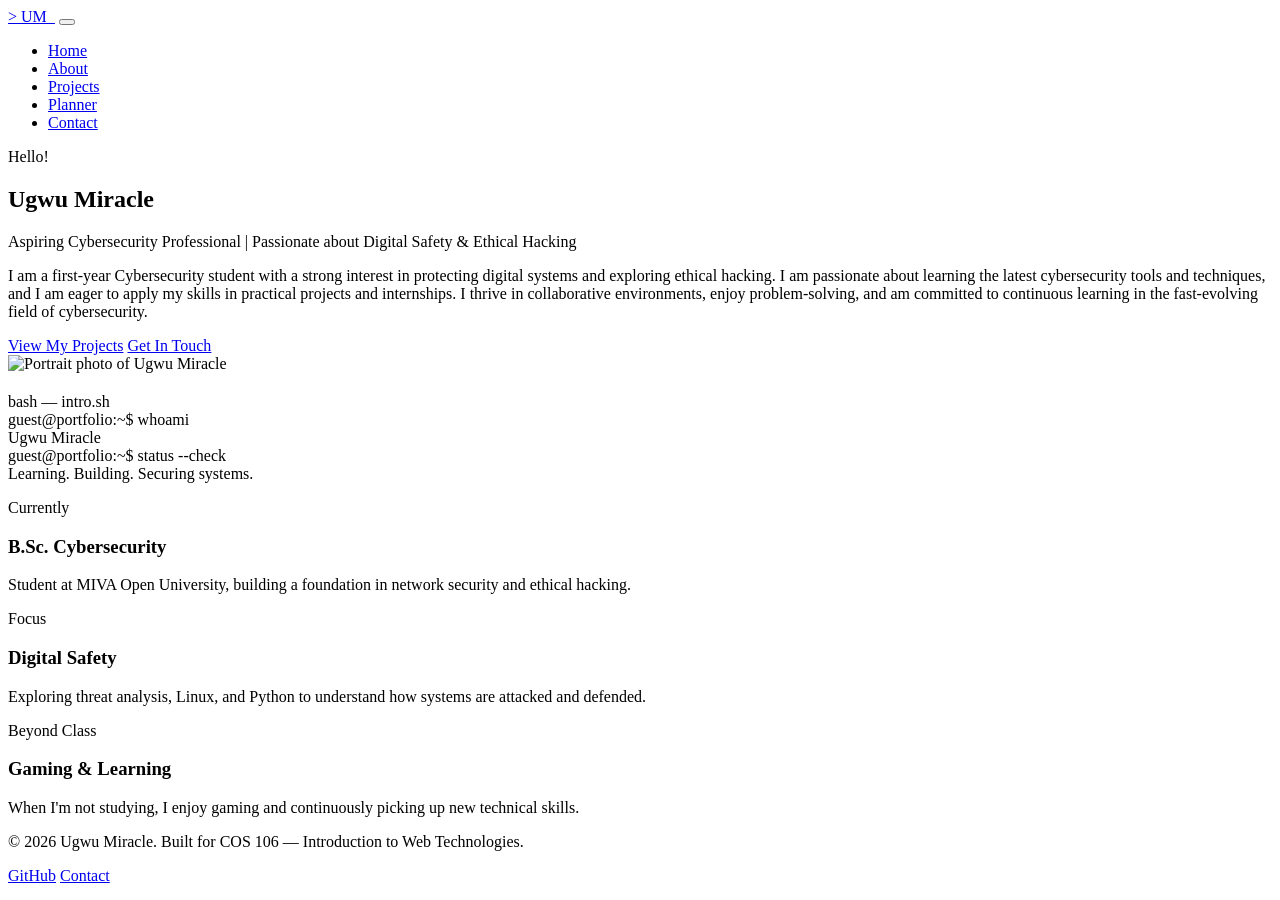
==== index.html @ 63a2a04d "Create index.html" ====
<!DOCTYPE html>
<html lang="en">
<head>
  <meta charset="UTF-8" />
  <meta name="viewport" content="width=device-width, initial-scale=1.0" />
  <title>Ugwu Miracle | Cybersecurity Student Portfolio</title>
  <meta name="description" content="Portfolio of Ugwu Miracle, a first-year Cybersecurity student at MIVA Open University." />
  <link rel="stylesheet" href="style.css" />
</head>
<body>

  <!-- ===== Site Header / Navigation ===== -->
  <header class="site-header">
    <nav class="nav" aria-label="Primary navigation">
      <a href="index.html" class="nav-logo"><span class="bracket">&gt;</span>&nbsp;UM_<span class="cursor"></span></a>
      <button class="nav-toggle" aria-label="Toggle navigation menu" aria-expanded="false">
        <span></span><span></span><span></span>
      </button>
      <ul class="nav-links">
        <li><a href="index.html" aria-current="page">Home</a></li>
        <li><a href="about.html">About</a></li>
        <li><a href="projects.html">Projects</a></li>
        <li><a href="planner.html">Planner</a></li>
        <li><a href="contact.html">Contact</a></li>
      </ul>
    </nav>
  </header>

  <main>
    <!-- ===== Hero Section ===== -->
    <section class="hero">
      <div class="container hero-grid">

        <div class="hero-copy reveal">
          <p class="greeting">Hello!</p>
          <h1>Ugwu Miracle</h1>
          <p class="role">Aspiring Cybersecurity Professional | Passionate about Digital Safety &amp; Ethical Hacking</p>
          <p class="bio">
            I am a first-year Cybersecurity student with a strong interest in protecting digital systems and
            exploring ethical hacking. I am passionate about learning the latest cybersecurity tools and
            techniques, and I am eager to apply my skills in practical projects and internships. I thrive in
            collaborative environments, enjoy problem-solving, and am committed to continuous learning in the
            fast-evolving field of cybersecurity.
          </p>
          <div class="hero-actions">
            <a href="projects.html" class="btn btn-primary">View My Projects</a>
            <a href="contact.html" class="btn btn-outline">Get In Touch</a>
          </div>
        </div>

        <div class="hero-visual reveal">
          <div class="avatar-frame" style="margin-bottom: 1.25rem;">
            <img src="image.jpeg" alt="Portrait photo of Ugwu Miracle" />
          </div>

          <!-- Signature element: animated terminal intro -->
          <div class="terminal" aria-hidden="false">
            <div class="terminal-bar">
              <span></span><span></span><span></span>
              <span class="terminal-title">bash — intro.sh</span>
            </div>
            <div class="terminal-body" id="terminal-body">
              <!-- Fallback content shown if JavaScript is disabled -->
              <div class="line"><span class="prompt">guest@portfolio:~$</span> <span class="out">whoami</span></div>
              <div class="line"><span class="out-accent">Ugwu Miracle</span></div>
              <div class="line"><span class="prompt">guest@portfolio:~$</span> <span class="out">status --check</span></div>
              <div class="line"><span class="out">Learning. Building. Securing systems.</span></div>
            </div>
          </div>
        </div>

      </div>
    </section>

    <!-- ===== Quick highlights strip ===== -->
    <section class="highlights">
      <div class="container card-grid">
        <article class="card reveal">
          <p class="tag">Currently</p>
          <h3>B.Sc. Cybersecurity</h3>
          <p>Student at MIVA Open University, building a foundation in network security and ethical hacking.</p>
        </article>
        <article class="card reveal">
          <p class="tag">Focus</p>
          <h3>Digital Safety</h3>
          <p>Exploring threat analysis, Linux, and Python to understand how systems are attacked and defended.</p>
        </article>
        <article class="card reveal">
          <p class="tag">Beyond Class</p>
          <h3>Gaming &amp; Learning</h3>
          <p>When I'm not studying, I enjoy gaming and continuously picking up new technical skills.</p>
        </article>
      </div>
    </section>
  </main>

  <!-- ===== Site Footer ===== -->
  <footer class="site-footer">
    <div class="container footer-inner">
      <p>&copy; 2026 Ugwu Miracle. Built for COS 106 — Introduction to Web Technologies.</p>
      <div class="footer-links">
        <a href="https://github.com/miracle444-cmd" target="_blank" rel="noopener noreferrer">GitHub</a>
        <a href="contact.html">Contact</a>
      </div>
    </div>
  </footer>

  <script src="script.js"></script>
</body>
</html>
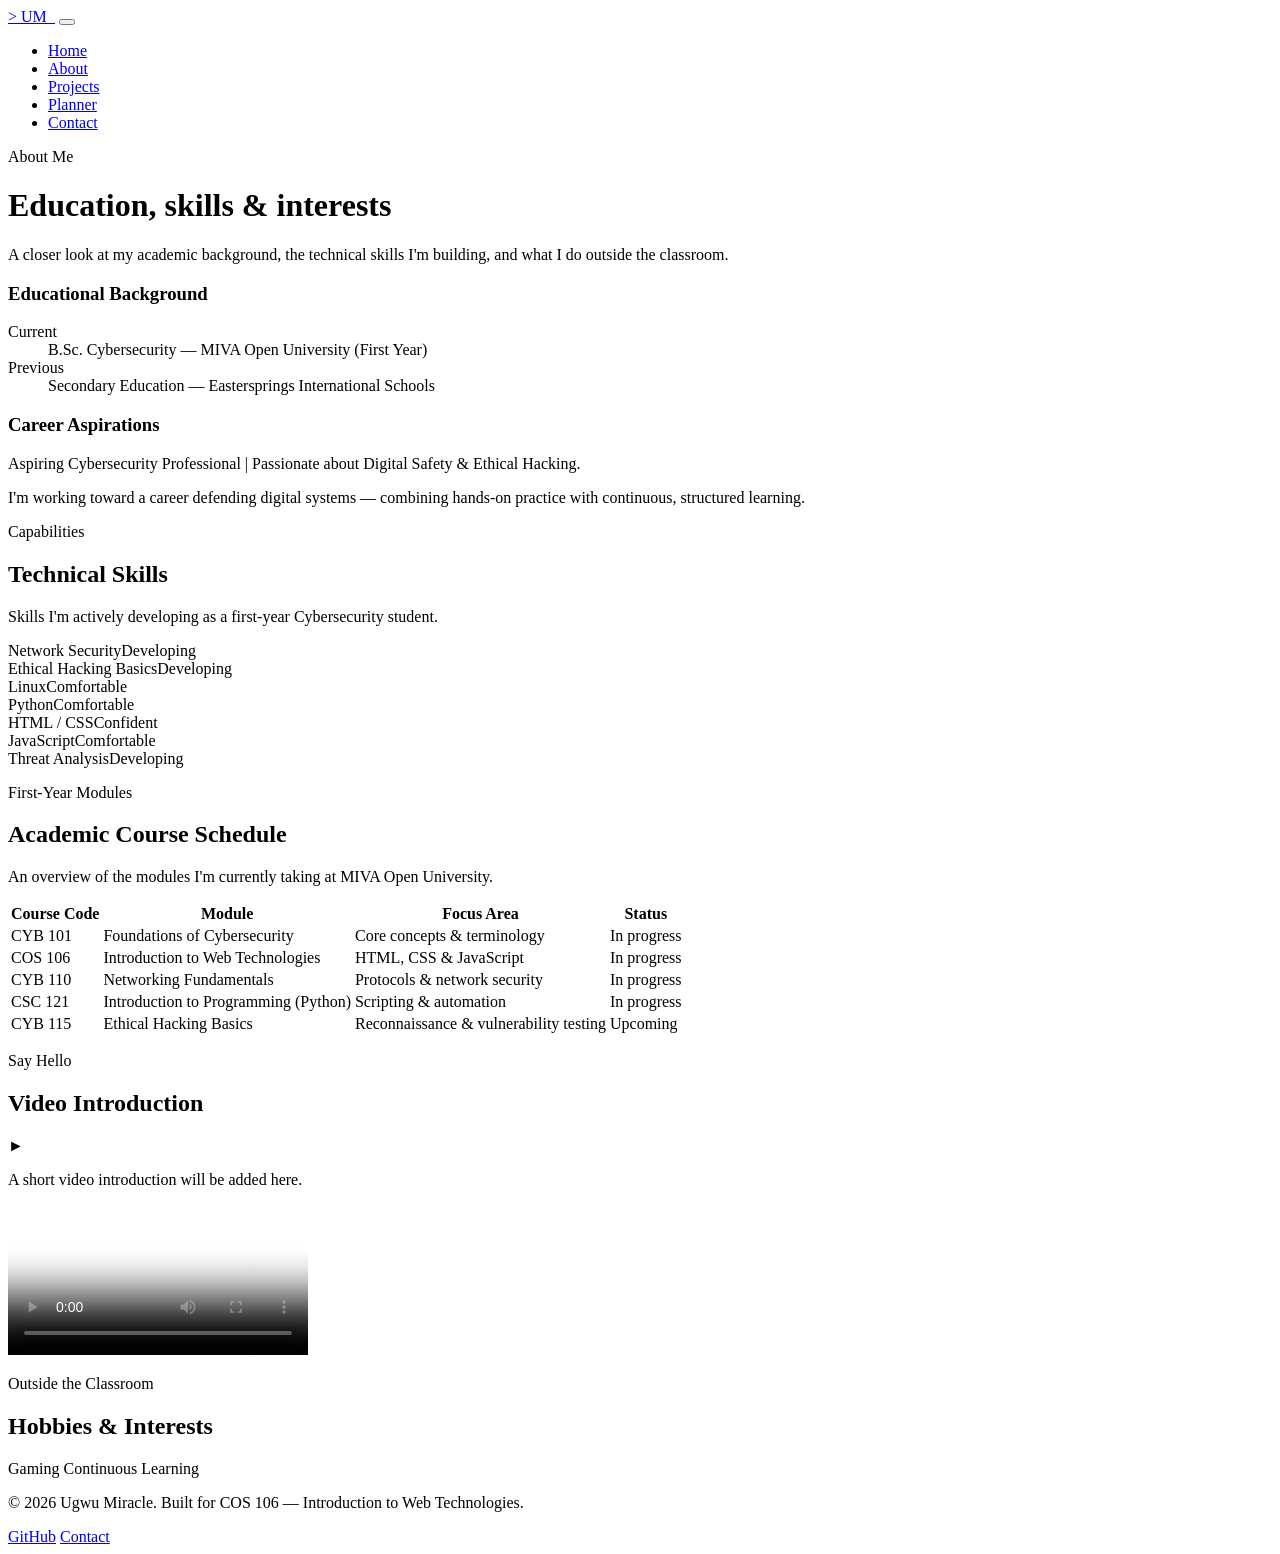
==== commit f846bd51: "Update index.html" ====
--- a/index.html
+++ b/index.html
@@ -3,13 +3,12 @@
 <head>
   <meta charset="UTF-8" />
   <meta name="viewport" content="width=device-width, initial-scale=1.0" />
-  <title>Ugwu Miracle | Cybersecurity Student Portfolio</title>
-  <meta name="description" content="Portfolio of Ugwu Miracle, a first-year Cybersecurity student at MIVA Open University." />
+  <title>About | Ugwu Miracle</title>
+  <meta name="description" content="Education, technical skills, and interests of Ugwu Miracle, Cybersecurity student." />
   <link rel="stylesheet" href="style.css" />
 </head>
 <body>
 
-  <!-- ===== Site Header / Navigation ===== -->
   <header class="site-header">
     <nav class="nav" aria-label="Primary navigation">
       <a href="index.html" class="nav-logo"><span class="bracket">&gt;</span>&nbsp;UM_<span class="cursor"></span></a>
@@ -17,8 +16,8 @@
         <span></span><span></span><span></span>
       </button>
       <ul class="nav-links">
-        <li><a href="index.html" aria-current="page">Home</a></li>
-        <li><a href="about.html">About</a></li>
+        <li><a href="index.html">Home</a></li>
+        <li><a href="about.html" aria-current="page">About</a></li>
         <li><a href="projects.html">Projects</a></li>
         <li><a href="planner.html">Planner</a></li>
         <li><a href="contact.html">Contact</a></li>
@@ -27,74 +26,175 @@
   </header>
 
   <main>
-    <!-- ===== Hero Section ===== -->
-    <section class="hero">
-      <div class="container hero-grid">
-
-        <div class="hero-copy reveal">
-          <p class="greeting">Hello!</p>
-          <h1>Ugwu Miracle</h1>
-          <p class="role">Aspiring Cybersecurity Professional | Passionate about Digital Safety &amp; Ethical Hacking</p>
-          <p class="bio">
-            I am a first-year Cybersecurity student with a strong interest in protecting digital systems and
-            exploring ethical hacking. I am passionate about learning the latest cybersecurity tools and
-            techniques, and I am eager to apply my skills in practical projects and internships. I thrive in
-            collaborative environments, enjoy problem-solving, and am committed to continuous learning in the
-            fast-evolving field of cybersecurity.
+    <div class="container page-header">
+      <p class="eyebrow">About Me</p>
+      <h1>Education, skills &amp; interests</h1>
+      <p>A closer look at my academic background, the technical skills I'm building, and what I do outside the classroom.</p>
+    </div>
+
+    <!-- ===== Education & Aspirations ===== -->
+    <section>
+      <div class="container about-columns">
+        <article class="info-panel reveal">
+          <h3>Educational Background</h3>
+          <dl>
+            <div>
+              <dt>Current</dt>
+              <dd>B.Sc. Cybersecurity — MIVA Open University (First Year)</dd>
+            </div>
+            <div>
+              <dt>Previous</dt>
+              <dd>Secondary Education — Eastersprings International Schools</dd>
+            </div>
+          </dl>
+        </article>
+
+        <article class="info-panel reveal">
+          <h3>Career Aspirations</h3>
+          <p style="color: var(--text-main);">
+            Aspiring Cybersecurity Professional | Passionate about Digital Safety &amp; Ethical Hacking.
           </p>
-          <div class="hero-actions">
-            <a href="projects.html" class="btn btn-primary">View My Projects</a>
-            <a href="contact.html" class="btn btn-outline">Get In Touch</a>
-          </div>
-        </div>
-
-        <div class="hero-visual reveal">
-          <div class="avatar-frame" style="margin-bottom: 1.25rem;">
-            <img src="image.jpeg" alt="Portrait photo of Ugwu Miracle" />
-          </div>
-
-          <!-- Signature element: animated terminal intro -->
-          <div class="terminal" aria-hidden="false">
-            <div class="terminal-bar">
-              <span></span><span></span><span></span>
-              <span class="terminal-title">bash — intro.sh</span>
-            </div>
-            <div class="terminal-body" id="terminal-body">
-              <!-- Fallback content shown if JavaScript is disabled -->
-              <div class="line"><span class="prompt">guest@portfolio:~$</span> <span class="out">whoami</span></div>
-              <div class="line"><span class="out-accent">Ugwu Miracle</span></div>
-              <div class="line"><span class="prompt">guest@portfolio:~$</span> <span class="out">status --check</span></div>
-              <div class="line"><span class="out">Learning. Building. Securing systems.</span></div>
-            </div>
-          </div>
-        </div>
-
-      </div>
-    </section>
-
-    <!-- ===== Quick highlights strip ===== -->
-    <section class="highlights">
-      <div class="container card-grid">
-        <article class="card reveal">
-          <p class="tag">Currently</p>
-          <h3>B.Sc. Cybersecurity</h3>
-          <p>Student at MIVA Open University, building a foundation in network security and ethical hacking.</p>
+          <p style="margin-top: 0.7rem;">
+            I'm working toward a career defending digital systems — combining hands-on practice with
+            continuous, structured learning.
+          </p>
         </article>
-        <article class="card reveal">
-          <p class="tag">Focus</p>
-          <h3>Digital Safety</h3>
-          <p>Exploring threat analysis, Linux, and Python to understand how systems are attacked and defended.</p>
-        </article>
-        <article class="card reveal">
-          <p class="tag">Beyond Class</p>
-          <h3>Gaming &amp; Learning</h3>
-          <p>When I'm not studying, I enjoy gaming and continuously picking up new technical skills.</p>
-        </article>
+      </div>
+    </section>
+
+    <!-- ===== Technical Skills ===== -->
+    <section>
+      <div class="container">
+        <div class="section-head">
+          <p class="eyebrow">Capabilities</p>
+          <h2>Technical Skills</h2>
+          <p>Skills I'm actively developing as a first-year Cybersecurity student.</p>
+        </div>
+
+        <div class="skills-grid">
+          <div class="skill-item">
+            <div class="skill-label"><span>Network Security</span><span class="level">Developing</span></div>
+            <div class="skill-bar"><span style="--fill: 55%;"></span></div>
+          </div>
+          <div class="skill-item">
+            <div class="skill-label"><span>Ethical Hacking Basics</span><span class="level">Developing</span></div>
+            <div class="skill-bar"><span style="--fill: 45%;"></span></div>
+          </div>
+          <div class="skill-item">
+            <div class="skill-label"><span>Linux</span><span class="level">Comfortable</span></div>
+            <div class="skill-bar"><span style="--fill: 65%;"></span></div>
+          </div>
+          <div class="skill-item">
+            <div class="skill-label"><span>Python</span><span class="level">Comfortable</span></div>
+            <div class="skill-bar"><span style="--fill: 60%;"></span></div>
+          </div>
+          <div class="skill-item">
+            <div class="skill-label"><span>HTML / CSS</span><span class="level">Confident</span></div>
+            <div class="skill-bar"><span style="--fill: 75%;"></span></div>
+          </div>
+          <div class="skill-item">
+            <div class="skill-label"><span>JavaScript</span><span class="level">Comfortable</span></div>
+            <div class="skill-bar"><span style="--fill: 60%;"></span></div>
+          </div>
+          <div class="skill-item">
+            <div class="skill-label"><span>Threat Analysis</span><span class="level">Developing</span></div>
+            <div class="skill-bar"><span style="--fill: 40%;"></span></div>
+          </div>
+        </div>
+      </div>
+    </section>
+
+    <!-- ===== Course Schedule Table ===== -->
+    <section>
+      <div class="container">
+        <div class="section-head">
+          <p class="eyebrow">First-Year Modules</p>
+          <h2>Academic Course Schedule</h2>
+          <p>An overview of the modules I'm currently taking at MIVA Open University.</p>
+        </div>
+
+        <div class="table-wrap">
+          <table>
+            <thead>
+              <tr>
+                <th scope="col">Course Code</th>
+                <th scope="col">Module</th>
+                <th scope="col">Focus Area</th>
+                <th scope="col">Status</th>
+              </tr>
+            </thead>
+            <tbody>
+              <tr>
+                <td>CYB 101</td>
+                <td>Foundations of Cybersecurity</td>
+                <td>Core concepts &amp; terminology</td>
+                <td>In progress</td>
+              </tr>
+              <tr>
+                <td>COS 106</td>
+                <td>Introduction to Web Technologies</td>
+                <td>HTML, CSS &amp; JavaScript</td>
+                <td>In progress</td>
+              </tr>
+              <tr>
+                <td>CYB 110</td>
+                <td>Networking Fundamentals</td>
+                <td>Protocols &amp; network security</td>
+                <td>In progress</td>
+              </tr>
+              <tr>
+                <td>CSC 121</td>
+                <td>Introduction to Programming (Python)</td>
+                <td>Scripting &amp; automation</td>
+                <td>In progress</td>
+              </tr>
+              <tr>
+                <td>CYB 115</td>
+                <td>Ethical Hacking Basics</td>
+                <td>Reconnaissance &amp; vulnerability testing</td>
+                <td>Upcoming</td>
+              </tr>
+            </tbody>
+          </table>
+        </div>
+      </div>
+    </section>
+
+    <!-- ===== Intro media placeholder ===== -->
+    <section>
+      <div class="container">
+        <div class="section-head">
+          <p class="eyebrow">Say Hello</p>
+          <h2>Video Introduction</h2>
+        </div>
+
+        <div class="media-placeholder">
+          <div class="play-icon">&#9658;</div>
+          <p>A short video introduction will be added here.</p>
+          <!-- Semantic multimedia placeholder: replace src with a real file, e.g. "intro.mp4" -->
+          <video controls poster="image.jpeg" aria-label="Video introduction placeholder">
+            <source src="" type="video/mp4" />
+            Your browser does not support the video tag.
+          </video>
+        </div>
+      </div>
+    </section>
+
+    <!-- ===== Hobbies ===== -->
+    <section>
+      <div class="container">
+        <div class="section-head">
+          <p class="eyebrow">Outside the Classroom</p>
+          <h2>Hobbies &amp; Interests</h2>
+        </div>
+        <div class="hobby-list">
+          <span class="hobby-chip">Gaming</span>
+          <span class="hobby-chip">Continuous Learning</span>
+        </div>
       </div>
     </section>
   </main>
 
-  <!-- ===== Site Footer ===== -->
   <footer class="site-footer">
     <div class="container footer-inner">
       <p>&copy; 2026 Ugwu Miracle. Built for COS 106 — Introduction to Web Technologies.</p>
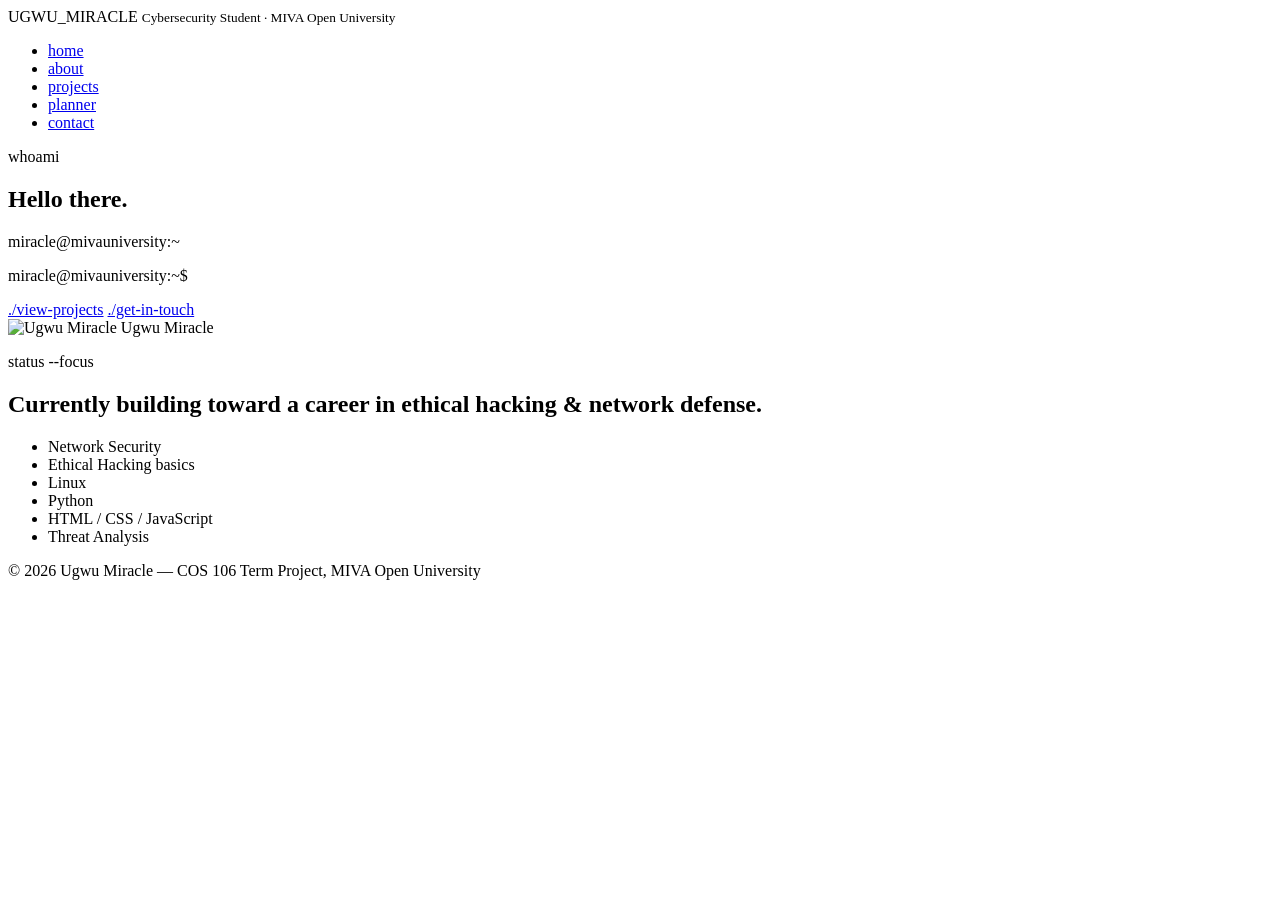
==== commit 208d5833: "Update index.html" ====
--- a/index.html
+++ b/index.html
@@ -1,207 +1,82 @@
 <!DOCTYPE html>
 <html lang="en">
 <head>
-  <meta charset="UTF-8" />
-  <meta name="viewport" content="width=device-width, initial-scale=1.0" />
-  <title>About | Ugwu Miracle</title>
-  <meta name="description" content="Education, technical skills, and interests of Ugwu Miracle, Cybersecurity student." />
-  <link rel="stylesheet" href="style.css" />
+  <meta charset="UTF-8">
+  <meta name="viewport" content="width=device-width, initial-scale=1.0">
+  <title>Ugwu Miracle — Cybersecurity Student Portfolio</title>
+  <meta name="description" content="Portfolio of Ugwu Miracle, first-year Cybersecurity student at MIVA Open University.">
+  <link rel="stylesheet" href="style.css">
 </head>
 <body>
 
-  <header class="site-header">
-    <nav class="nav" aria-label="Primary navigation">
-      <a href="index.html" class="nav-logo"><span class="bracket">&gt;</span>&nbsp;UM_<span class="cursor"></span></a>
-      <button class="nav-toggle" aria-label="Toggle navigation menu" aria-expanded="false">
-        <span></span><span></span><span></span>
-      </button>
-      <ul class="nav-links">
-        <li><a href="index.html">Home</a></li>
-        <li><a href="about.html" aria-current="page">About</a></li>
-        <li><a href="projects.html">Projects</a></li>
-        <li><a href="planner.html">Planner</a></li>
-        <li><a href="contact.html">Contact</a></li>
-      </ul>
-    </nav>
+  <header class="topbar">
+    <div class="topbar-inner">
+      <div class="brand">
+        <span class="status-dot" aria-hidden="true"></span>
+        <span>
+          UGWU_MIRACLE
+          <small>Cybersecurity Student · MIVA Open University</small>
+        </span>
+      </div>
+      <nav class="mainnav" aria-label="Primary navigation">
+        <ul>
+          <li><a href="index.html">home</a></li>
+          <li><a href="about.html">about</a></li>
+          <li><a href="projects.html">projects</a></li>
+          <li><a href="planner.html">planner</a></li>
+          <li><a href="contact.html">contact</a></li>
+        </ul>
+      </nav>
+    </div>
   </header>
 
   <main>
-    <div class="container page-header">
-      <p class="eyebrow">About Me</p>
-      <h1>Education, skills &amp; interests</h1>
-      <p>A closer look at my academic background, the technical skills I'm building, and what I do outside the classroom.</p>
-    </div>
-
-    <!-- ===== Education & Aspirations ===== -->
-    <section>
-      <div class="container about-columns">
-        <article class="info-panel reveal">
-          <h3>Educational Background</h3>
-          <dl>
-            <div>
-              <dt>Current</dt>
-              <dd>B.Sc. Cybersecurity — MIVA Open University (First Year)</dd>
+    <section class="hero">
+      <div class="wrap hero-grid">
+        <div>
+          <p class="eyebrow">whoami</p>
+          <h1>Hello there.</h1>
+          <div class="terminal">
+            <div class="terminal-bar">
+              <span></span><span></span><span></span>
+              <span class="terminal-title">miracle@mivauniversity:~</span>
             </div>
-            <div>
-              <dt>Previous</dt>
-              <dd>Secondary Education — Eastersprings International Schools</dd>
+            <div class="terminal-body">
+              <p class="line"><span class="prompt">miracle@mivauniversity:~$</span> <span class="typed" data-typing="I am a first-year Cybersecurity student with a strong interest in protecting digital systems and exploring ethical hacking. I am passionate about learning the latest cybersecurity tools and techniques, and I am eager to apply my skills in practical projects and internships. I thrive in collaborative environments, enjoy problem-solving, and am committed to continuous learning in the fast-evolving field of cybersecurity."></span><span class="cursor" aria-hidden="true"></span></p>
             </div>
-          </dl>
-        </article>
-
-        <article class="info-panel reveal">
-          <h3>Career Aspirations</h3>
-          <p style="color: var(--text-main);">
-            Aspiring Cybersecurity Professional | Passionate about Digital Safety &amp; Ethical Hacking.
-          </p>
-          <p style="margin-top: 0.7rem;">
-            I'm working toward a career defending digital systems — combining hands-on practice with
-            continuous, structured learning.
-          </p>
-        </article>
-      </div>
-    </section>
-
-    <!-- ===== Technical Skills ===== -->
-    <section>
-      <div class="container">
-        <div class="section-head">
-          <p class="eyebrow">Capabilities</p>
-          <h2>Technical Skills</h2>
-          <p>Skills I'm actively developing as a first-year Cybersecurity student.</p>
+          </div>
+          <div class="btn-row">
+            <a href="projects.html" class="btn">./view-projects</a>
+            <a href="contact.html" class="btn secondary">./get-in-touch</a>
+          </div>
         </div>
 
-        <div class="skills-grid">
-          <div class="skill-item">
-            <div class="skill-label"><span>Network Security</span><span class="level">Developing</span></div>
-            <div class="skill-bar"><span style="--fill: 55%;"></span></div>
-          </div>
-          <div class="skill-item">
-            <div class="skill-label"><span>Ethical Hacking Basics</span><span class="level">Developing</span></div>
-            <div class="skill-bar"><span style="--fill: 45%;"></span></div>
-          </div>
-          <div class="skill-item">
-            <div class="skill-label"><span>Linux</span><span class="level">Comfortable</span></div>
-            <div class="skill-bar"><span style="--fill: 65%;"></span></div>
-          </div>
-          <div class="skill-item">
-            <div class="skill-label"><span>Python</span><span class="level">Comfortable</span></div>
-            <div class="skill-bar"><span style="--fill: 60%;"></span></div>
-          </div>
-          <div class="skill-item">
-            <div class="skill-label"><span>HTML / CSS</span><span class="level">Confident</span></div>
-            <div class="skill-bar"><span style="--fill: 75%;"></span></div>
-          </div>
-          <div class="skill-item">
-            <div class="skill-label"><span>JavaScript</span><span class="level">Comfortable</span></div>
-            <div class="skill-bar"><span style="--fill: 60%;"></span></div>
-          </div>
-          <div class="skill-item">
-            <div class="skill-label"><span>Threat Analysis</span><span class="level">Developing</span></div>
-            <div class="skill-bar"><span style="--fill: 40%;"></span></div>
-          </div>
+        <div class="avatar-frame">
+          <img src="image.jpeg" alt="Ugwu Miracle">
+          <span class="avatar-tag">Ugwu Miracle</span>
         </div>
       </div>
     </section>
 
-    <!-- ===== Course Schedule Table ===== -->
     <section>
-      <div class="container">
-        <div class="section-head">
-          <p class="eyebrow">First-Year Modules</p>
-          <h2>Academic Course Schedule</h2>
-          <p>An overview of the modules I'm currently taking at MIVA Open University.</p>
-        </div>
-
-        <div class="table-wrap">
-          <table>
-            <thead>
-              <tr>
-                <th scope="col">Course Code</th>
-                <th scope="col">Module</th>
-                <th scope="col">Focus Area</th>
-                <th scope="col">Status</th>
-              </tr>
-            </thead>
-            <tbody>
-              <tr>
-                <td>CYB 101</td>
-                <td>Foundations of Cybersecurity</td>
-                <td>Core concepts &amp; terminology</td>
-                <td>In progress</td>
-              </tr>
-              <tr>
-                <td>COS 106</td>
-                <td>Introduction to Web Technologies</td>
-                <td>HTML, CSS &amp; JavaScript</td>
-                <td>In progress</td>
-              </tr>
-              <tr>
-                <td>CYB 110</td>
-                <td>Networking Fundamentals</td>
-                <td>Protocols &amp; network security</td>
-                <td>In progress</td>
-              </tr>
-              <tr>
-                <td>CSC 121</td>
-                <td>Introduction to Programming (Python)</td>
-                <td>Scripting &amp; automation</td>
-                <td>In progress</td>
-              </tr>
-              <tr>
-                <td>CYB 115</td>
-                <td>Ethical Hacking Basics</td>
-                <td>Reconnaissance &amp; vulnerability testing</td>
-                <td>Upcoming</td>
-              </tr>
-            </tbody>
-          </table>
-        </div>
-      </div>
-    </section>
-
-    <!-- ===== Intro media placeholder ===== -->
-    <section>
-      <div class="container">
-        <div class="section-head">
-          <p class="eyebrow">Say Hello</p>
-          <h2>Video Introduction</h2>
-        </div>
-
-        <div class="media-placeholder">
-          <div class="play-icon">&#9658;</div>
-          <p>A short video introduction will be added here.</p>
-          <!-- Semantic multimedia placeholder: replace src with a real file, e.g. "intro.mp4" -->
-          <video controls poster="image.jpeg" aria-label="Video introduction placeholder">
-            <source src="" type="video/mp4" />
-            Your browser does not support the video tag.
-          </video>
-        </div>
-      </div>
-    </section>
-
-    <!-- ===== Hobbies ===== -->
-    <section>
-      <div class="container">
-        <div class="section-head">
-          <p class="eyebrow">Outside the Classroom</p>
-          <h2>Hobbies &amp; Interests</h2>
-        </div>
-        <div class="hobby-list">
-          <span class="hobby-chip">Gaming</span>
-          <span class="hobby-chip">Continuous Learning</span>
-        </div>
+      <div class="wrap">
+        <p class="eyebrow">status --focus</p>
+        <h2>Currently building toward a career in ethical hacking &amp; network defense.</h2>
+        <ul class="skills-list">
+          <li>Network Security</li>
+          <li>Ethical Hacking basics</li>
+          <li>Linux</li>
+          <li>Python</li>
+          <li>HTML / CSS / JavaScript</li>
+          <li>Threat Analysis</li>
+        </ul>
       </div>
     </section>
   </main>
 
-  <footer class="site-footer">
-    <div class="container footer-inner">
-      <p>&copy; 2026 Ugwu Miracle. Built for COS 106 — Introduction to Web Technologies.</p>
-      <div class="footer-links">
-        <a href="https://github.com/miracle444-cmd" target="_blank" rel="noopener noreferrer">GitHub</a>
-        <a href="contact.html">Contact</a>
-      </div>
+  <footer>
+    <div class="wrap">
+      &copy; 2026 Ugwu Miracle — <span class="glow">COS 106</span> Term Project, MIVA Open University
     </div>
   </footer>
 
